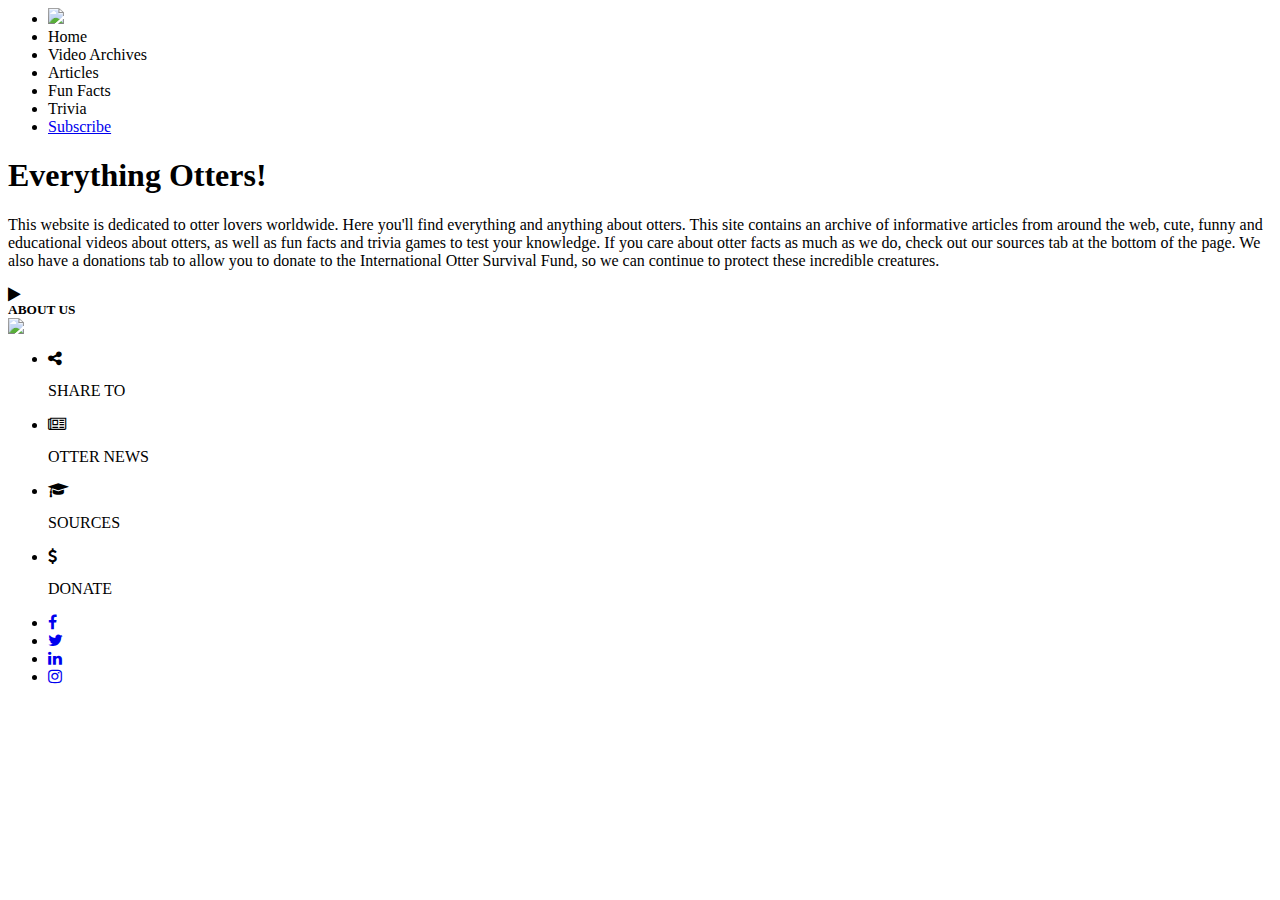
==== docs/index.html @ e3589c13 "Rename index.html to docs/index.html" ====
<html>
<head>
    <title>Everything Otters!</title>
    <link rel="stylesheet" href="style.css">
    <link rel="stylesheet" href="https://stackpath.bootstrapcdn.com/font-awesome/4.7.0/css/font-awesome.min.css">
    <link rel="preconnect" href="https://fonts.gstatic.com">
    <link rel="preconnect" href="https://fonts.gstatic.com">
    <link href="https://fonts.googleapis.com/css2?family=Libre+Baskerville:wght@700&display=swap" rel="stylesheet">

</head>
<body>
    <div class="container">
        <div class="menu" >
            <ul>
                <li class= "logo"> <img src="otter_logo.png"></li>
                <li class="active">Home</li>
                <li>Video Archives</li>
                <li>Articles</li>
                <li>Fun Facts</li>
                <li>Trivia</li>
                <li><a href="#" class="signup-btn"><span>Subscribe</span></a></li>
            </ul>
        </div>
        <div class="banner">
            <div class="app-text">
                <h1>Everything Otters!</h1>
                <p>This website is dedicated to otter lovers worldwide. Here you'll find everything and anything about otters.
                This site contains an archive of informative articles from around the web,
                cute, funny and educational videos about otters, as well as fun facts and trivia games to test your knowledge.
                If you care about otter facts as much as we do, check out our sources tab at the bottom of the page. We also have a donations tab
                to allow you to donate to the International Otter Survival Fund, so we can continue to protect these incredible creatures.
                </p>
            <div class="play-btn">
                <div class= "play-btn-inner"><i class="fa fa-play">
                </i></div>
                <small><b>ABOUT US</b></small>

            </div>
            <div class="app-picture">
                <img src="otter_cartoon2.png">
            </div>
        </div>
        <div class="quick-links">
            <ul>
                <li><i class= "fa fa-share-alt"></i><p>SHARE TO</p></li>
                <li><i class= "fa fa-newspaper-o"></i><p>OTTER NEWS</p></li>
                <li><i class= "fa fa-graduation-cap"></i><p>SOURCES</p></li>
                <li><i class= "fa fa-usd"></i><p>DONATE</p></li>
            </ul>
        </div>
        <div class="social-icons">
            <ul>
                <li><a href="#"><i class="fa fa-facebook"></i></a></li>
                <li><a href="#"><i class="fa fa-twitter"></i></a></li>
                <li><a href="#"><i class="fa fa-linkedin"></i></a></li>
                <li><a href="#"><i class="fa fa-instagram"></i></a></li>
            </ul>
        </div>
    </div>


</body>

</html>
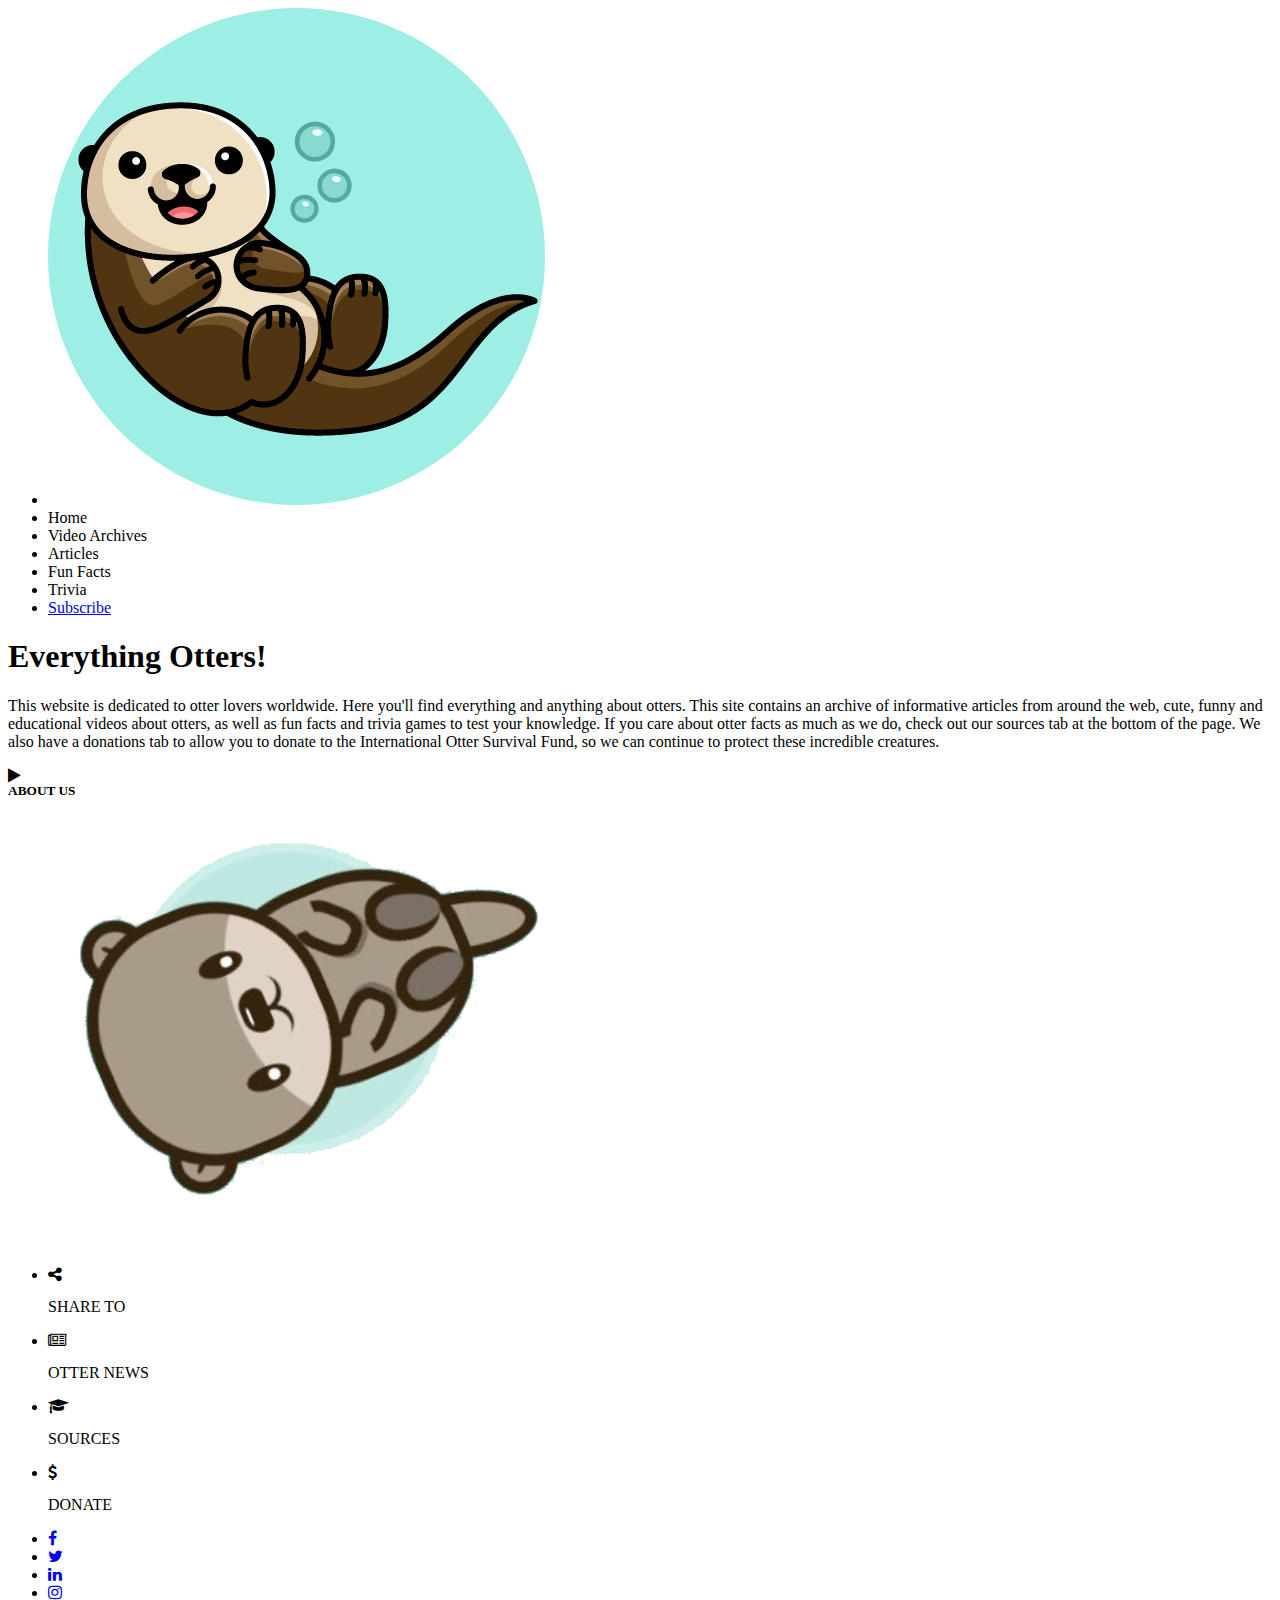
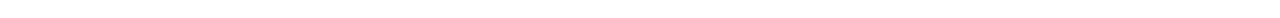
==== commit 81316b12: "Update index.html" ====
--- a/docs/index.html
+++ b/docs/index.html
@@ -1,7 +1,7 @@
 <html>
 <head>
     <title>Everything Otters!</title>
-    <link rel="stylesheet" href="style.css">
+    <link rel="stylesheet" type= "text/css" href="style.css"/>
     <link rel="stylesheet" href="https://stackpath.bootstrapcdn.com/font-awesome/4.7.0/css/font-awesome.min.css">
     <link rel="preconnect" href="https://fonts.gstatic.com">
     <link rel="preconnect" href="https://fonts.gstatic.com">
